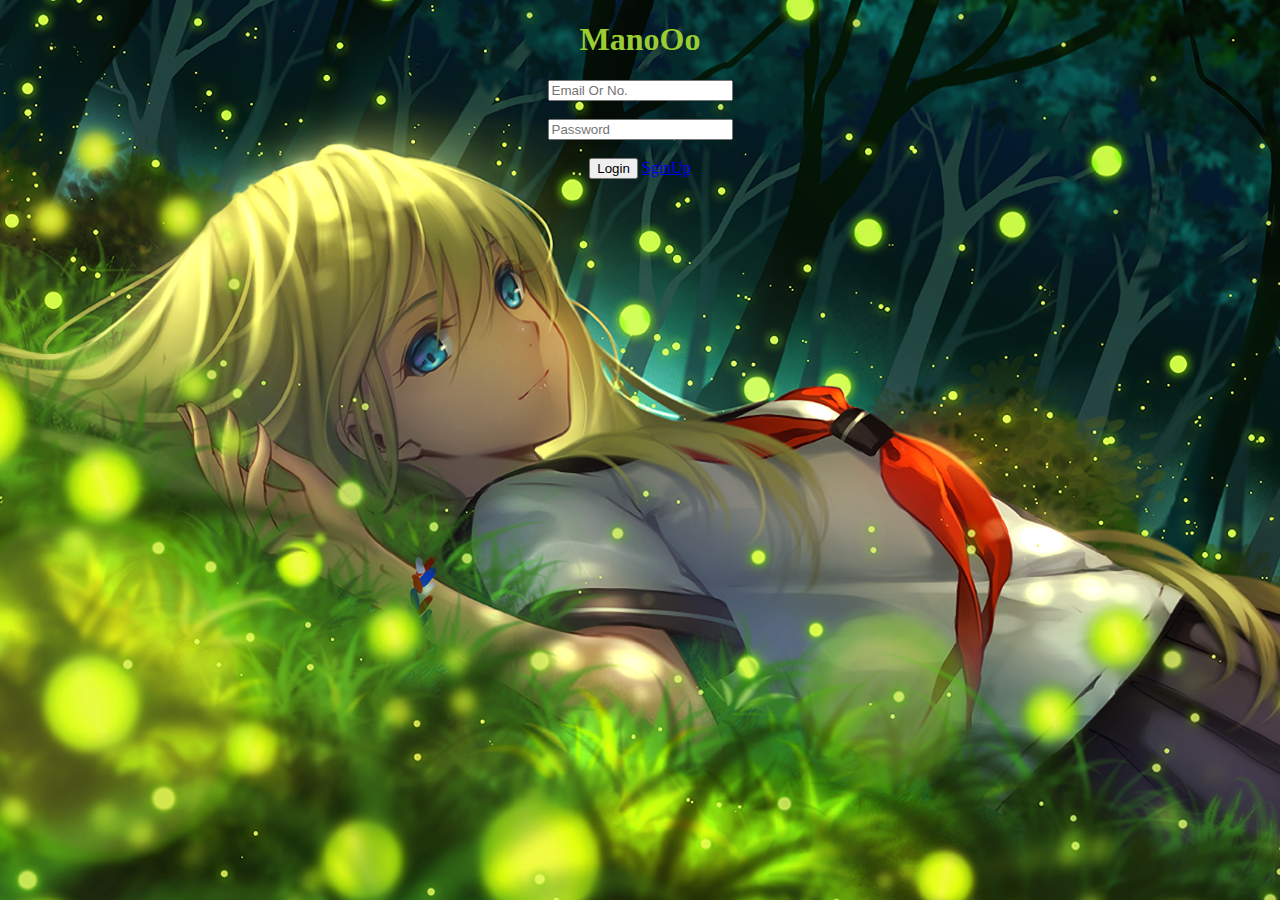
==== index.html @ 1a9e3749 "Add files via upload" ====
<!DOCTYPE html>
<html>
    <head>
        <meta charset="UTF-8">
        <meta http-equiv="X-UA-Compatible" content="IE=edge">
        <meta name="viewport" content="width=device-width, initial-scale=1.0">
        <title>Mano Oo</title>
        <meta name="description" content="This is our description">
        <style></style>
        <link rel="stylesheet" href="Forms/style.css">
    </head>
    <body>
        <main>
            <form action="Forms/home.html" class="login">
                <header class="login-head"><h1>ManoOo</h1></header>
                <div>
                    <input type="email, number" required
                    placeholder="Email Or No." name="email">
                </div>
                <br>
                <div>
                    <input type="password" required
                    placeholder="Password" name="password">
                </div>
                <br>
                <input type="submit" value="Login">
                <a href="Forms/signup.html" title="Sign Up">SginUp</a>
            </form>
            
        </main>

    </body>
</html>
---- Forms/style.css ----
body, html {height: 100%;}
body{background-image: url(../Media/Cute-Girl.png); height: 100%;
    background-position: center;
    background-repeat: no-repeat;
    background-size: cover;
    background-attachment: fixed;
}
.img1{width: 550px;}
li{display: inline-block;
    font-size: 20px;
    padding: 20px;}

    
.login{text-align: center;}    
.login-head{color: yellowgreen;}
.age{color: aqua;}
.signup{text-align: center;}
.suc{text-align: center; color: yellowgreen;}
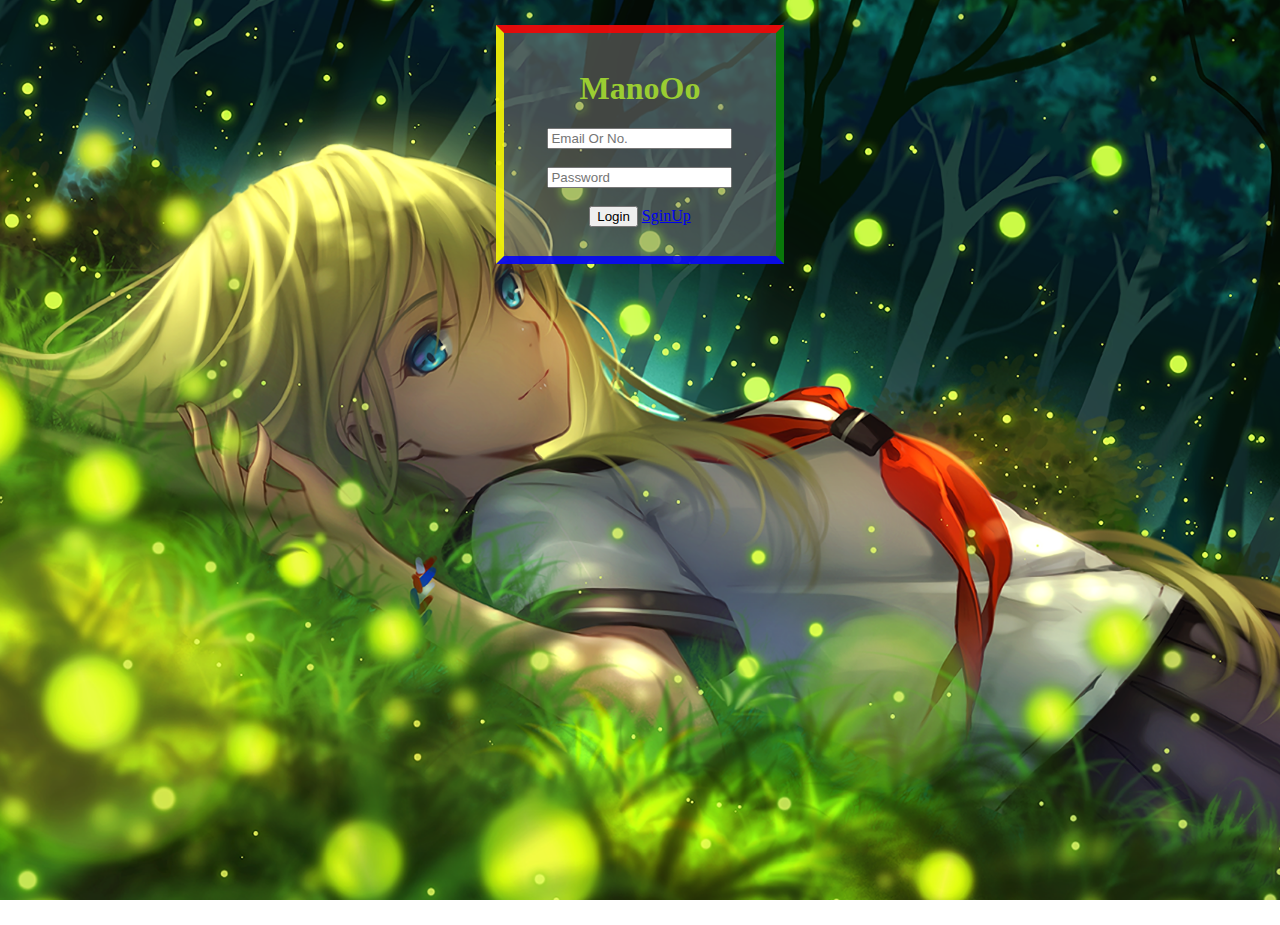
==== commit dff43791: "border" ====
--- a/index.html
+++ b/index.html
@@ -1,6 +1,9 @@
 <!DOCTYPE html>
-<html>
+<html lang="en">
     <head>
+        <script async src="https://pagead2.googlesyndication.com/pagead/js/adsbygoogle.js?client=ca-pub-3360734518033731"
+            crossorigin="anonymous">
+        </script>
         <meta charset="UTF-8">
         <meta http-equiv="X-UA-Compatible" content="IE=edge">
         <meta name="viewport" content="width=device-width, initial-scale=1.0">
@@ -10,7 +13,7 @@
         <link rel="stylesheet" href="Forms/style.css">
     </head>
     <body>
-        <main>
+        <main class="login-page">
             <form action="Forms/home.html" class="login">
                 <header class="login-head"><h1>ManoOo</h1></header>
                 <div>
@@ -20,14 +23,27 @@
                 <br>
                 <div>
                     <input type="password" required
-                    placeholder="Password" name="password">
+                    placeholder="Password" name="password"
+                    min="8">
                 </div>
                 <br>
                 <input type="submit" value="Login">
                 <a href="Forms/signup.html" title="Sign Up">SginUp</a>
             </form>
-            
         </main>
-
+            <div>
+                <script async src="https://pagead2.googlesyndication.com/pagead/js/adsbygoogle.js?client=ca-pub-3360734518033731"
+                    crossorigin="anonymous"></script>
+                    <!-- lol -->
+                    <ins class="adsbygoogle"
+                    style="display:block"
+                    data-ad-client="ca-pub-3360734518033731"
+                    data-ad-slot="4133285158"
+                    data-ad-format="auto"
+                    data-full-width-responsive="true"></ins>
+                <script>
+                    (adsbygoogle = window.adsbygoogle || []).push({});
+                </script>
+            </div>    
     </body>
 </html>--- a/Forms/style.css
+++ b/Forms/style.css
@@ -16,3 +16,21 @@
 .age{color: aqua;}
 .signup{text-align: center;}
 .suc{text-align: center; color: yellowgreen;}
+.youros{color: aqua;}
+.country{width: 130px;}
+.countrylabel{color: aqua;}
+.ageinput{width: 125px;}
+.gender{color: aqua;}
+.login-page{padding: 10px; 
+    padding-top: 1.2%;
+    margin: auto;
+    margin-top: 2%;
+    width: 20%;
+    height: 22%;
+    background-color: rgba(128, 128, 128, 0.5);
+    border-width: 8.5px;
+    border-color: rgba(255, 0, 0, 0.850) rgba(0, 128, 0, 0.850) rgba(0, 0, 255, 0.850) rgba(255, 255, 0, 0.850);
+    border-style: solid;
+
+
+}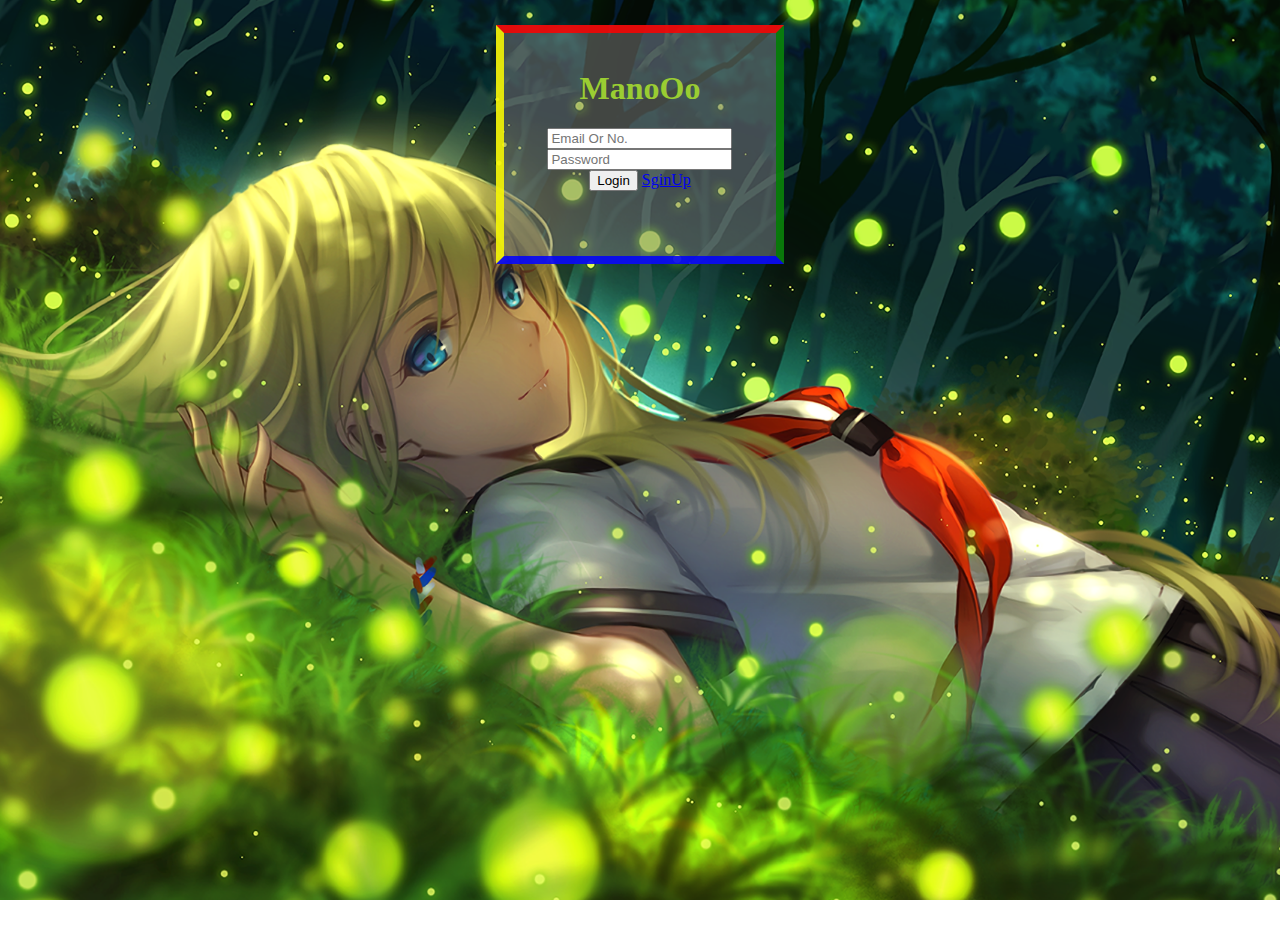
==== commit da2345c4: "ماسنجر" ====
--- a/index.html
+++ b/index.html
@@ -13,25 +13,72 @@
         <link rel="stylesheet" href="Forms/style.css">
     </head>
     <body>
+        
         <main class="login-page">
             <form action="Forms/home.html" class="login">
                 <header class="login-head"><h1>ManoOo</h1></header>
-                <div>
+                <div class="br">
                     <input type="email, number" required
                     placeholder="Email Or No." name="email">
                 </div>
-                <br>
-                <div>
+                <div class="br">
                     <input type="password" required
                     placeholder="Password" name="password"
                     min="8">
                 </div>
-                <br>
-                <input type="submit" value="Login">
-                <a href="Forms/signup.html" title="Sign Up">SginUp</a>
+                <input class="login-button" type="submit" value="Login">
+                <a href="Forms/signup.html" title="Sign Up" class="br">SginUp</a>
             </form>
         </main>
+            <div class="paypal">
+                <div id="paypal-button-container-P-12E04927RK742650CMJVEQGI"></div>
+                <script src="https://www.paypal.com/sdk/js?client-id=AeIOcUMo8yiL31FnAMiL2CY-CrAQnKUS2zZ_4xywcf5RcB0UwlXTYXuj5yXjQaedV9vYtXhMxt2cxY6B&vault=true&intent=subscription" data-sdk-integration-source="button-factory"></script>
+                <script>
+                paypal.Buttons({
+                    style: {
+                        shape: 'pill',
+                        color: 'blue',
+                        layout: 'vertical',
+                        label: 'subscribe'
+                    },
+                    createSubscription: function(data, actions) {
+                        return actions.subscription.create({
+                        /* Creates the subscription */
+                        plan_id: 'P-12E04927RK742650CMJVEQGI'
+                        });
+                    },
+                    onApprove: function(data, actions) {
+                        alert(data.subscriptionID); // You can add optional success message for the subscriber here
+                    }
+                }).render('#paypal-button-container-P-12E04927RK742650CMJVEQGI'); // Renders the PayPal button
+                </script>
+            </div>
             <div>
+                <script>
+                var chatbox = document.getElementById('fb-customer-chat');
+                chatbox.setAttribute("page_id", "303509053648533");
+                chatbox.setAttribute("attribution", "biz_inbox");
+                </script>
+        
+                <!-- Your SDK code -->
+                <script>
+                window.fbAsyncInit = function() {
+                    FB.init({
+                    xfbml            : true,
+                    version          : 'v13.0'
+                    });
+                };
+        
+                (function(d, s, id) {
+                    var js, fjs = d.getElementsByTagName(s)[0];
+                    if (d.getElementById(id)) return;
+                    js = d.createElement(s); js.id = id;
+                    js.src = 'https://connect.facebook.net/en_US/sdk/xfbml.customerchat.js';
+                    fjs.parentNode.insertBefore(js, fjs);
+                }(document, 'script', 'facebook-jssdk'));
+                </script>
+            </div>
+                    <div>
                 <script async src="https://pagead2.googlesyndication.com/pagead/js/adsbygoogle.js?client=ca-pub-3360734518033731"
                     crossorigin="anonymous"></script>
                     <!-- lol -->
@@ -44,6 +91,7 @@
                 <script>
                     (adsbygoogle = window.adsbygoogle || []).push({});
                 </script>
-            </div>    
+            </div>
+            
     </body>
 </html>